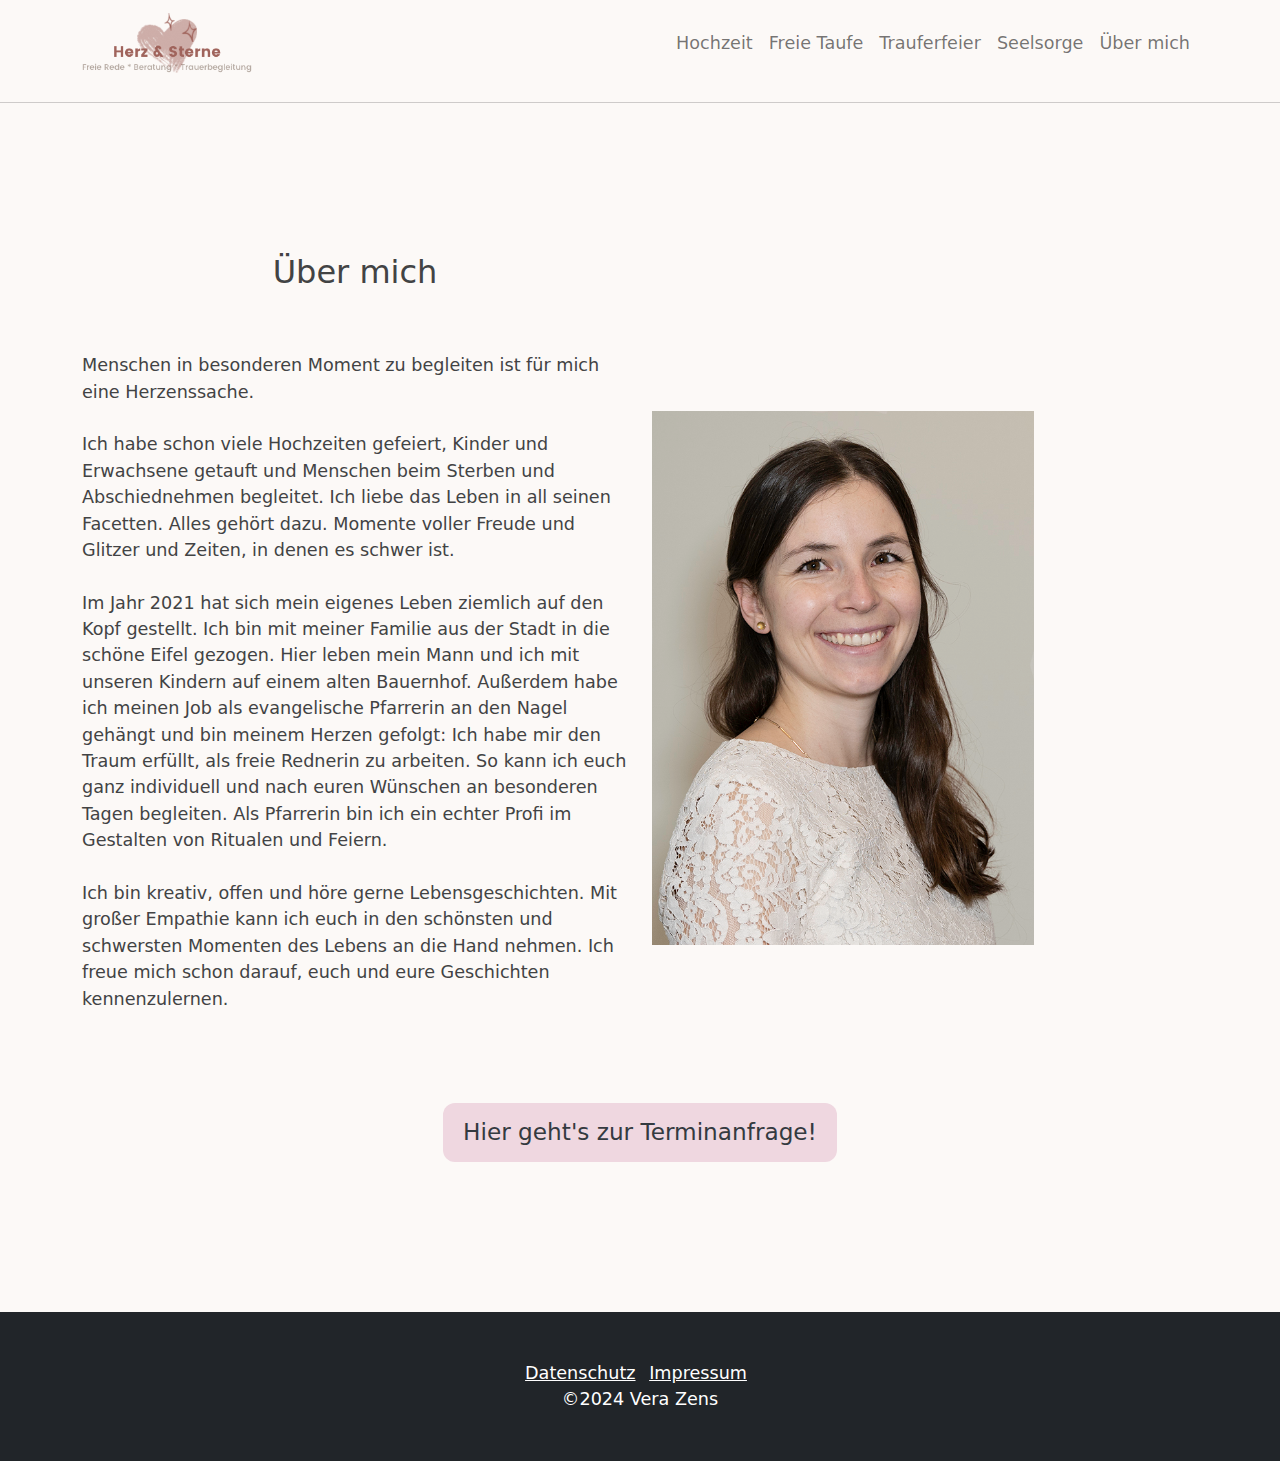
==== about_me.html @ 5dbfdcc9 "updated images and line under navbar" ====
<!DOCTYPE html>
<html lang="en">
    <head>
        <meta charset="utf-8" />
        <meta name="viewport" content="width=device-width, initial-scale=1, shrink-to-fit=no" />
        <meta name="description" content="" />
        <meta name="author" content="" />
        <title>Full Width Pics - Start Bootstrap Template</title>
        <!-- Favicon-->
        <link rel="icon" type="image/x-icon" href="assets/favicon.ico" />
        <!-- Core theme CSS (includes Bootstrap)-->
        <link href="css/styles.css" rel="stylesheet" />
    </head>
    <body>
        <!-- Responsive navbar-->
        <nav class="navbar navbar-expand-lg navbar-light var(--bs-body-bg)">
            <div class="container">
                <a class="navbar-brand" href="index.html">
                    <img src="images/logo.png" alt="Brand Logo" style="height: 60px;">
                </a>
                <button class="navbar-toggler" type="button" data-bs-toggle="collapse" data-bs-target="#navbarSupportedContent" aria-controls="navbarSupportedContent" aria-expanded="false" aria-label="Toggle navigation">
                    <span class="navbar-toggler-icon"></span>
                </button>
                <div class="collapse navbar-collapse" id="navbarSupportedContent">
                    <ul class="navbar-nav ms-auto mb-2 mb-lg-0">
                        <li class="nav-item"><a class="nav-link" href="wedding.html">Hochzeit</a></li>
                        <li class="nav-item"><a class="nav-link" href="baptize.html">Freie Taufe</a></li>
                        <li class="nav-item"><a class="nav-link" href="funeral.html">Trauferfeier</a></li>
                        <li class="nav-item"><a class="nav-link" href="pastoral_care.html">Seelsorge</a></li>
                        <li class="nav-item"><a class="nav-link" href="about_me.html">Über mich</a></li>
                    </ul>
                </div>
            </div>
        </nav>
        
        <hr></hr>

        <div class="section" style="margin-top: 150px;">

        <div class="container wedding 1">
            <div class="row align-items-center">
                <div class="col-md-6">
                    <div class="text-center">
                        <h2>Über mich </h2>
                    </div>
                    
                    <br><br>
                    <p>
                        Menschen in besonderen Moment zu begleiten ist für mich eine Herzenssache. 
                        <br><br>
                        Ich habe schon viele Hochzeiten gefeiert, Kinder und Erwachsene getauft und Menschen beim Sterben und Abschiednehmen begleitet. 
                        Ich liebe das Leben in all seinen Facetten. Alles gehört dazu. Momente voller Freude und Glitzer und Zeiten, in denen es schwer ist.
                        <br><br>
                        Im Jahr 2021 hat sich mein eigenes Leben ziemlich auf den Kopf gestellt. Ich bin mit meiner Familie aus der Stadt in die schöne Eifel gezogen. 
                        Hier leben mein Mann und ich mit unseren Kindern auf einem alten Bauernhof. 
                        Außerdem habe ich meinen Job als evangelische Pfarrerin an den Nagel gehängt und bin meinem Herzen gefolgt: Ich habe mir den Traum erfüllt, 
                        als freie Rednerin zu arbeiten. So kann ich euch ganz individuell und nach euren Wünschen an besonderen Tagen begleiten. 
                        Als Pfarrerin bin ich ein echter Profi im Gestalten von Ritualen und Feiern. 
                        <br><br>
                        Ich bin kreativ, offen und höre gerne Lebensgeschichten. Mit großer Empathie kann ich euch in den schönsten und schwersten Momenten des Lebens 
                        an die Hand nehmen. Ich freue mich schon darauf, euch und eure Geschichten kennenzulernen.  
                    </p>
                </div>

                <div class="col-md-6">
                    <div class="section" style="margin-top: 75px;"></div>
                    <img src="images/aboutme_page/Vera-2-Grau.jpg" class="img-fluid" alt="Descriptive Alt Text"  style="width: 70%; height: auto;">
                </div>
            </div>
        </div>
        
        <div class="section" style="margin-top: 75px;"></div>
        
        <div class="text-center">
            <a href="contact_us.html" class="btn  btn-lg custom-btn">Hier geht's zur Terminanfrage!</a>
             <!--<button type="button" href="contact_us.html" class="btn btn-lg custom-btn"> Jetzt Anfragen! </button> -->
        </div>

        <div class="section" style="margin-top: 150px;"></div>

        <!-- Footer-->
        <footer class="py-5 bg-dark">
            <div class="container">
                <div class="row">
                    <div class="col text-center">
                        <!-- Datenschutz Link -->
                        <a href="datenschutz.html" class="text-white me-2" title="Datenschutz">Datenschutz</a>
                        <!-- Impressum Link -->
                        <a href="impressum.html" class="text-white me-2" title="Impressum">Impressum</a>
                    </div>
                </div>
                <div class="row">
                    <div class="col text-center">
                        <!-- Copyright Text -->
                        <p class="m-0 text-center text-white d-inline">
                             &copy;2024 Vera Zens
                        </p>
                    </div>
                </div>
            </div>
        </footer>
        <!-- Bootstrap core JS-->
        <script src="https://cdn.jsdelivr.net/npm/bootstrap@5.2.3/dist/js/bootstrap.bundle.min.js"></script>
        <!-- Core theme JS-->
        <script src="js/scripts.js"></script>
    </body>
</html>
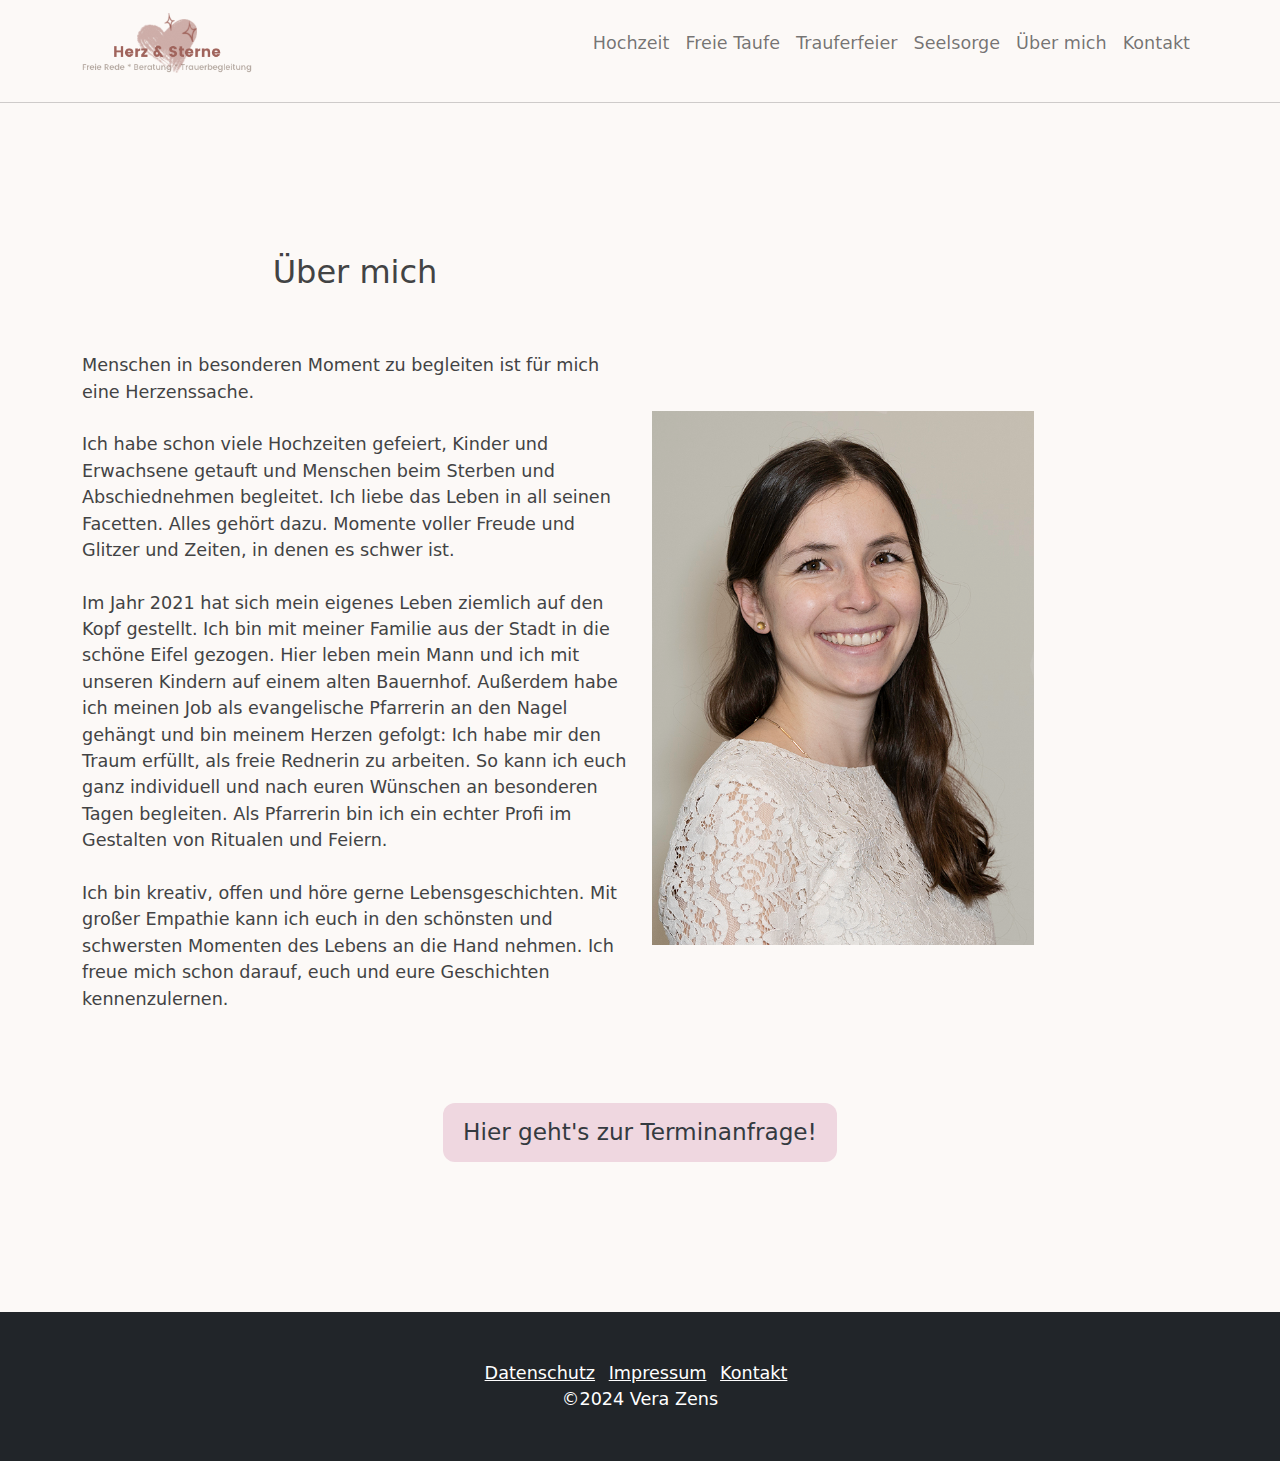
==== commit 1c476108: "updated landing page" ====
--- a/about_me.html
+++ b/about_me.html
@@ -4,8 +4,8 @@
         <meta charset="utf-8" />
         <meta name="viewport" content="width=device-width, initial-scale=1, shrink-to-fit=no" />
         <meta name="description" content="" />
-        <meta name="author" content="" />
-        <title>Full Width Pics - Start Bootstrap Template</title>
+        <meta name="Vera Zens" content="" />
+        <title>Uber mich</title>
         <!-- Favicon-->
         <link rel="icon" type="image/x-icon" href="assets/favicon.ico" />
         <!-- Core theme CSS (includes Bootstrap)-->
@@ -28,6 +28,7 @@
                         <li class="nav-item"><a class="nav-link" href="funeral.html">Trauferfeier</a></li>
                         <li class="nav-item"><a class="nav-link" href="pastoral_care.html">Seelsorge</a></li>
                         <li class="nav-item"><a class="nav-link" href="about_me.html">Über mich</a></li>
+                        <li class="nav-item"><a class="nav-link" href="contact_us.html">Kontakt</a></li>
                     </ul>
                 </div>
             </div>
@@ -87,6 +88,8 @@
                         <a href="datenschutz.html" class="text-white me-2" title="Datenschutz">Datenschutz</a>
                         <!-- Impressum Link -->
                         <a href="impressum.html" class="text-white me-2" title="Impressum">Impressum</a>
+                        <!-- Kontakt Link -->
+                        <a href="contact_us.html" class="text-white me-2" title="Kontakt">Kontakt</a>
                     </div>
                 </div>
                 <div class="row">
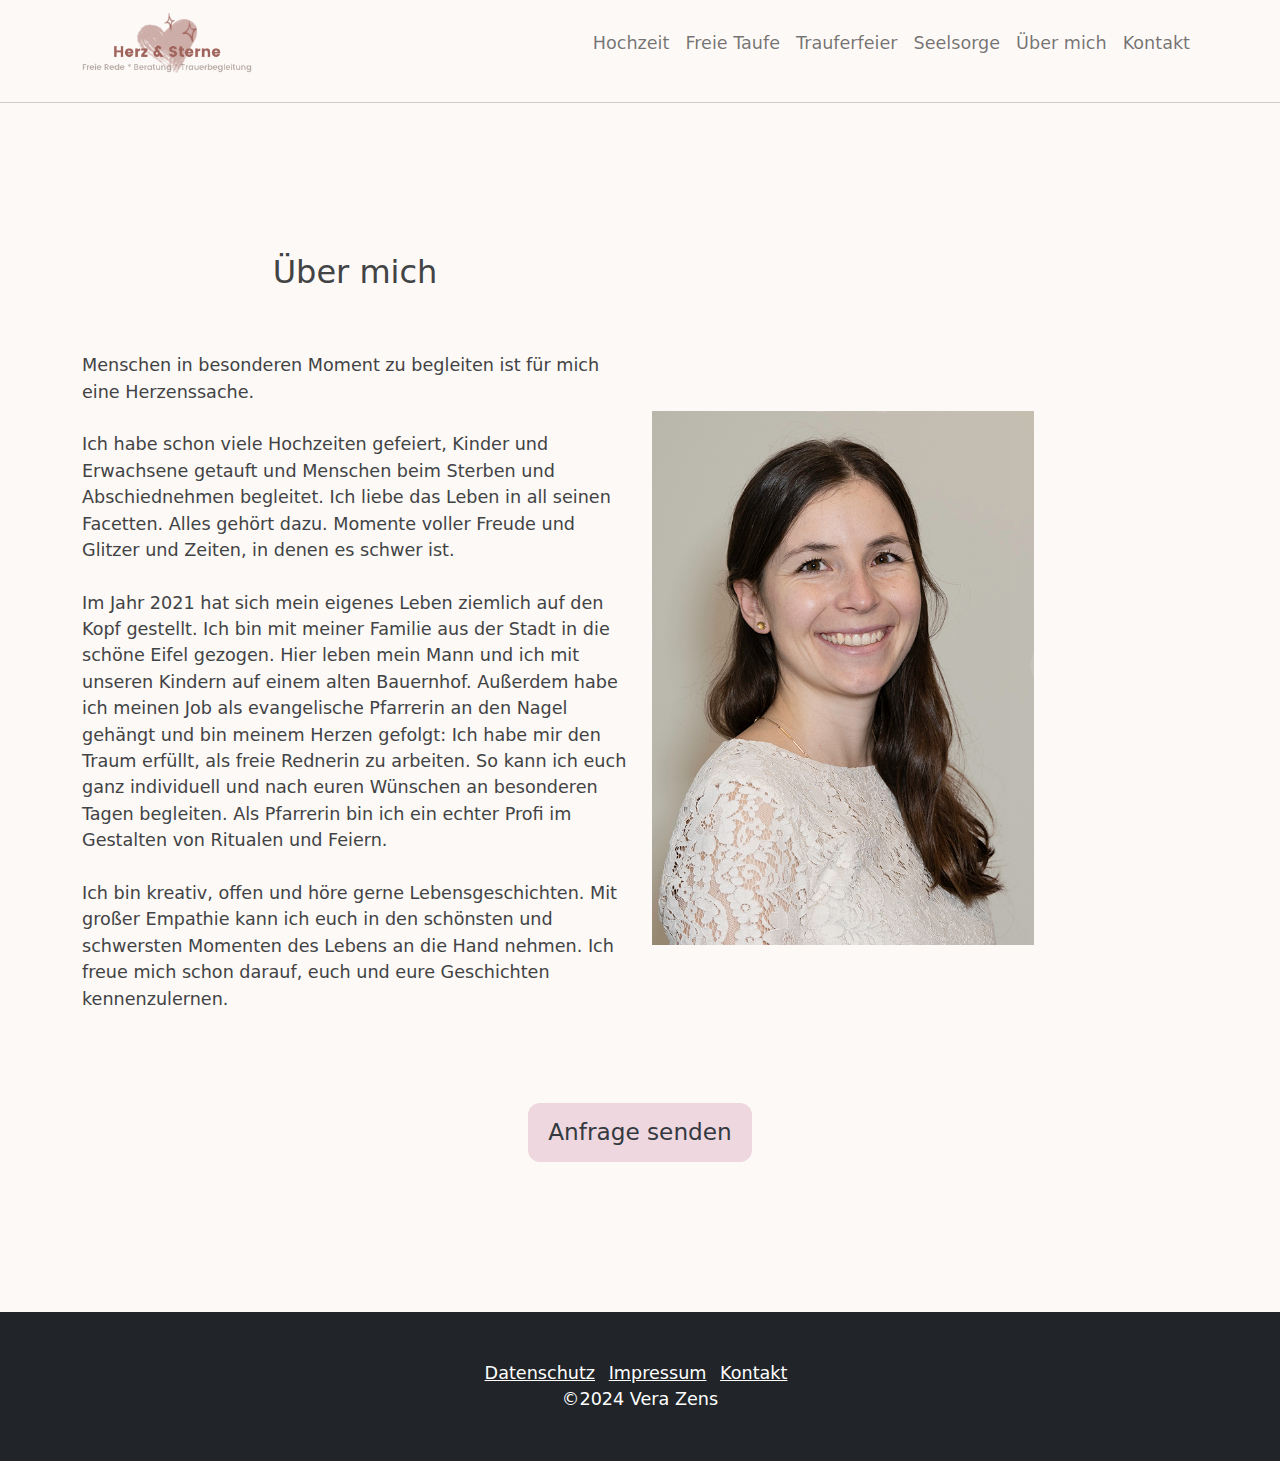
==== commit 5ca1c7fd: "button changed" ====
--- a/about_me.html
+++ b/about_me.html
@@ -73,7 +73,7 @@
         <div class="section" style="margin-top: 75px;"></div>
         
         <div class="text-center">
-            <a href="contact_us.html" class="btn  btn-lg custom-btn">Hier geht's zur Terminanfrage!</a>
+            <a href="contact_us.html" class="btn  btn-lg custom-btn">Anfrage senden</a>
              <!--<button type="button" href="contact_us.html" class="btn btn-lg custom-btn"> Jetzt Anfragen! </button> -->
         </div>
 
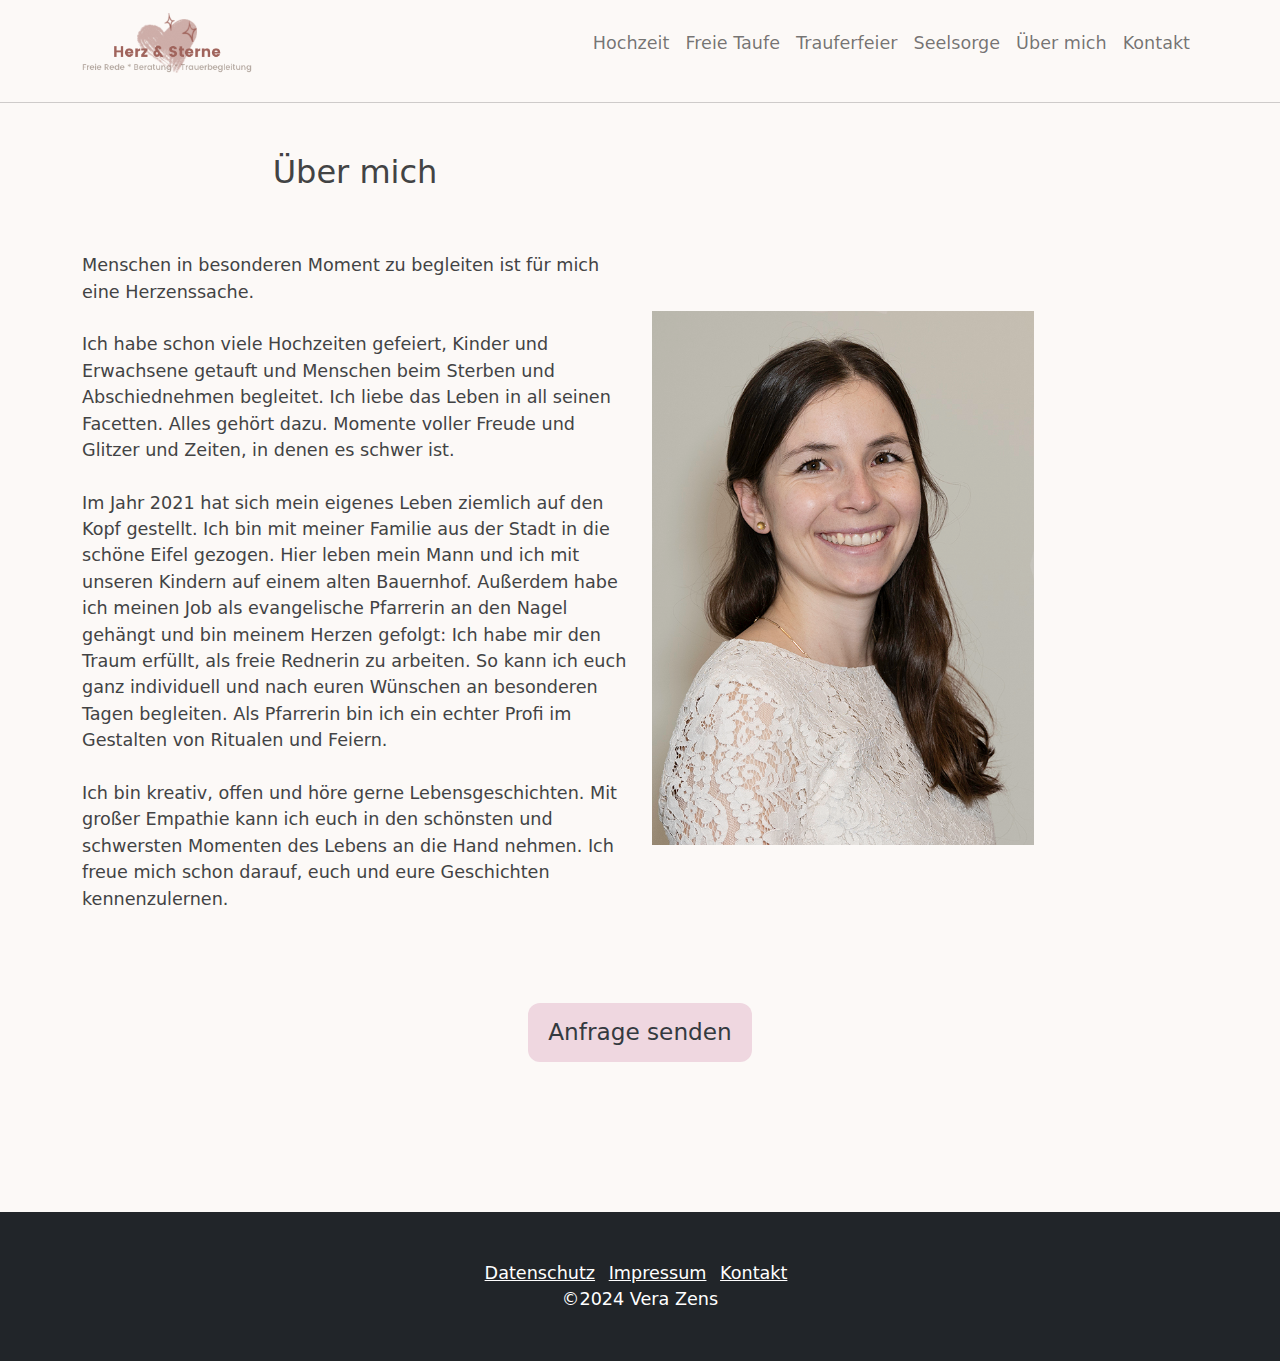
==== commit b1f106ff: "removed large space" ====
--- a/about_me.html
+++ b/about_me.html
@@ -36,7 +36,7 @@
         
         <hr></hr>
 
-        <div class="section" style="margin-top: 150px;">
+        <div class="section" style="margin-top: 50px;">
 
         <div class="container wedding 1">
             <div class="row align-items-center">
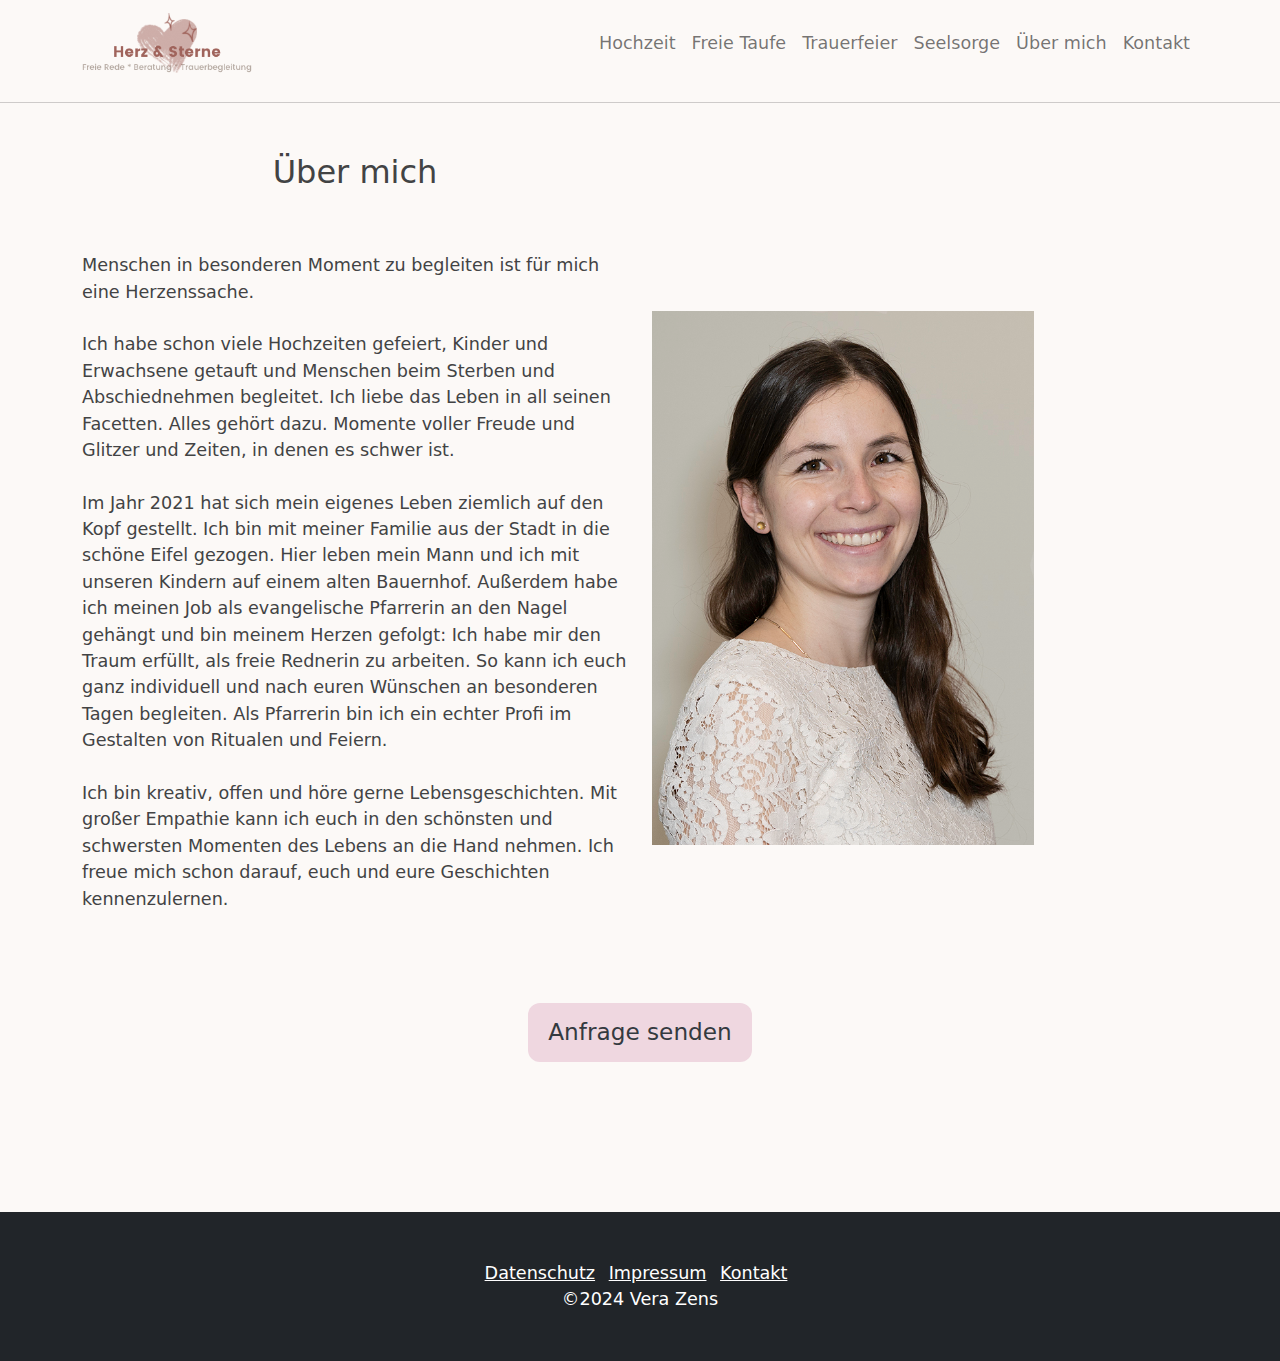
==== commit cb13751b: "Updated index and a few spelling mistakes" ====
--- a/about_me.html
+++ b/about_me.html
@@ -7,7 +7,7 @@
         <meta name="Vera Zens" content="" />
         <title>Uber mich</title>
         <!-- Favicon-->
-        <link rel="icon" type="image/x-icon" href="assets/favicon.ico" />
+        <link rel="icon" type="image/x-icon" href="assets/logo.ico" />
         <!-- Core theme CSS (includes Bootstrap)-->
         <link href="css/styles.css" rel="stylesheet" />
     </head>
@@ -25,7 +25,7 @@
                     <ul class="navbar-nav ms-auto mb-2 mb-lg-0">
                         <li class="nav-item"><a class="nav-link" href="wedding.html">Hochzeit</a></li>
                         <li class="nav-item"><a class="nav-link" href="baptize.html">Freie Taufe</a></li>
-                        <li class="nav-item"><a class="nav-link" href="funeral.html">Trauferfeier</a></li>
+                        <li class="nav-item"><a class="nav-link" href="funeral.html">Trauerfeier</a></li>
                         <li class="nav-item"><a class="nav-link" href="pastoral_care.html">Seelsorge</a></li>
                         <li class="nav-item"><a class="nav-link" href="about_me.html">Über mich</a></li>
                         <li class="nav-item"><a class="nav-link" href="contact_us.html">Kontakt</a></li>
